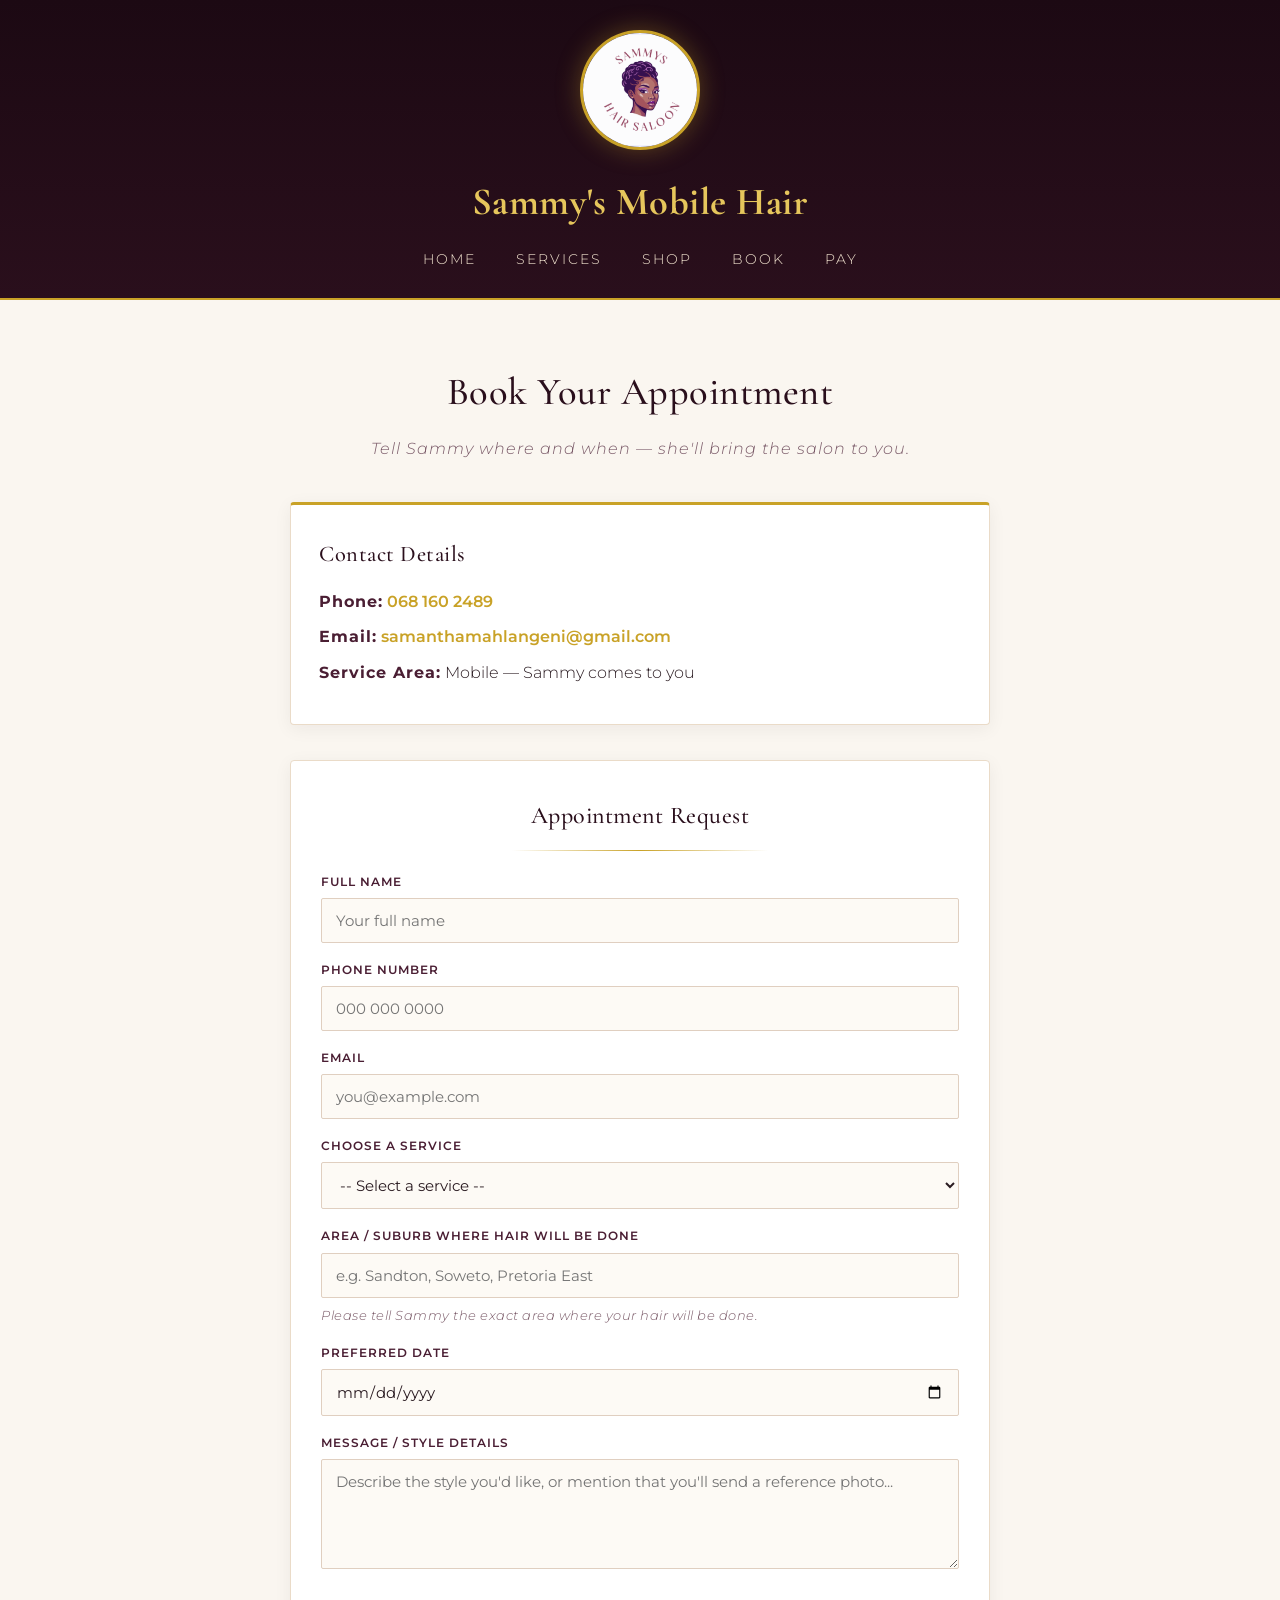
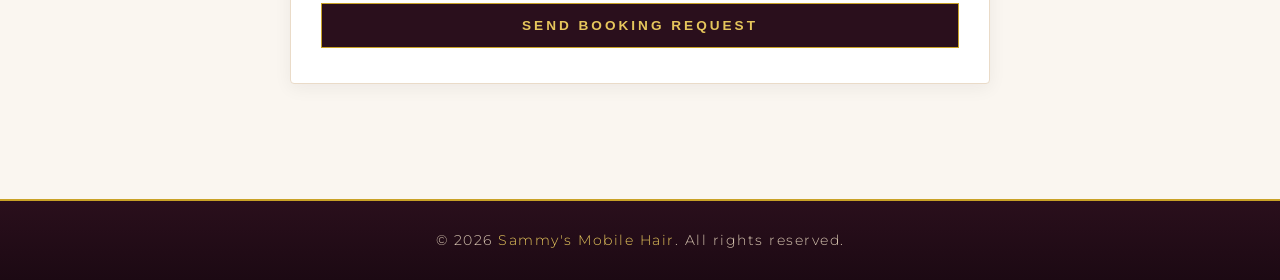
==== contact.html @ 52308fa1 "Add files via upload" ====
<!DOCTYPE html>
<html lang="en">
<head>
    <meta charset="UTF-8">
    <meta name="viewport" content="width=device-width, initial-scale=1.0">
    <meta name="description" content="Book your mobile hair appointment with Sammy's Mobile Hair. Tell Sammy your area, choose your style, and she'll come to you.">
    <title>Book Now | Sammy's Mobile Hair</title>
    <link href="https://fonts.googleapis.com/css2?family=Cormorant+Garamond:wght@500;700&family=Montserrat:wght@300;400;600&display=swap" rel="stylesheet">
    <style>
        :root {
            --plum: #2a0f1c;
            --plum-soft: #4a1e33;
            --gold: #c9a227;
            --gold-soft: #e6c65c;
            --cream: #faf6f0;
            --text: #2b1c22;
        }
        * { box-sizing: border-box; margin: 0; padding: 0; }
        body {
            font-family: 'Montserrat', Arial, sans-serif;
            background: var(--cream);
            color: var(--text);
            line-height: 1.7;
            font-weight: 300;
        }
        h1, h2, h3 { font-family: 'Cormorant Garamond', Georgia, serif; letter-spacing: 0.5px; }

        header {
            background: linear-gradient(180deg, #1c0913 0%, #2a0f1c 100%);
            color: #fff;
            text-align: center;
            padding: 30px 20px 25px;
            border-bottom: 2px solid var(--gold);
        }
        header img {
            width: 120px; height: 120px;
            border-radius: 50%;
            object-fit: cover;
            border: 3px solid var(--gold);
            box-shadow: 0 0 25px rgba(201,162,39,0.35);
        }
        header h1 {
            color: var(--gold-soft);
            font-size: 2.4em;
            margin-top: 12px;
            font-weight: 700;
        }
        nav { margin-top: 10px; }
        nav a {
            color: #f3e5d1;
            text-decoration: none;
            letter-spacing: 2px;
            text-transform: uppercase;
            font-size: 0.85em;
            margin: 0 14px;
            padding: 8px 4px;
            position: relative;
            transition: color 0.3s;
        }
        nav a::after {
            content: ""; position: absolute;
            left: 0; right: 0; bottom: 0;
            height: 1px; background: var(--gold);
            transform: scaleX(0);
            transition: transform 0.3s;
        }
        nav a:hover { color: var(--gold-soft); }
        nav a:hover::after { transform: scaleX(1); }

        main {
            max-width: 750px;
            margin: 0 auto;
            padding: 60px 25px;
        }
        main > h2 {
            color: var(--plum);
            font-size: 2.4em;
            text-align: center;
            margin-bottom: 10px;
            font-weight: 500;
        }
        .intro {
            text-align: center;
            color: #7a5a68;
            font-style: italic;
            margin-bottom: 40px;
            letter-spacing: 1px;
        }

        .details {
            background: #fff;
            padding: 30px 28px;
            border-radius: 4px;
            border: 1px solid #eadbc8;
            border-top: 3px solid var(--gold);
            box-shadow: 0 4px 18px rgba(42,15,28,0.06);
            margin-bottom: 35px;
        }
        .details h3 {
            color: var(--plum);
            margin-bottom: 15px;
            font-size: 1.4em;
            font-weight: 500;
        }
        .details p { margin-bottom: 8px; }
        .details p strong { color: var(--plum-soft); letter-spacing: 1px; }
        .details a { color: var(--gold); text-decoration: none; font-weight: 600; }
        .details a:hover { text-decoration: underline; }

        form {
            background: #fff;
            padding: 35px 30px;
            border-radius: 4px;
            border: 1px solid #eadbc8;
            box-shadow: 0 4px 18px rgba(42,15,28,0.06);
        }
        form h3 {
            color: var(--plum);
            font-size: 1.5em;
            margin-bottom: 20px;
            text-align: center;
            font-weight: 500;
            position: relative;
            padding-bottom: 14px;
        }
        form h3::after {
            content: "";
            position: absolute;
            left: 30%; right: 30%; bottom: 0;
            height: 1px;
            background: linear-gradient(90deg, transparent, var(--gold), transparent);
        }
        label {
            display: block;
            font-weight: 600;
            color: var(--plum-soft);
            margin-bottom: 6px;
            margin-top: 16px;
            letter-spacing: 1px;
            text-transform: uppercase;
            font-size: 0.78em;
        }
        input, select, textarea {
            width: 100%;
            padding: 12px 14px;
            border: 1px solid #e0cfc0;
            border-radius: 2px;
            font-family: inherit;
            font-size: 0.95em;
            background: #fdfaf5;
            color: var(--text);
            transition: border-color 0.3s, box-shadow 0.3s;
        }
        input:focus, select:focus, textarea:focus {
            outline: none;
            border-color: var(--gold);
            box-shadow: 0 0 0 3px rgba(201,162,39,0.15);
            background: #fff;
        }
        textarea { resize: vertical; min-height: 110px; }
        button[type="submit"] {
            margin-top: 25px;
            background: var(--plum);
            color: var(--gold-soft);
            border: 1px solid var(--gold);
            padding: 14px 24px;
            font-size: 0.85em;
            font-weight: 600;
            letter-spacing: 3px;
            text-transform: uppercase;
            cursor: pointer;
            transition: all 0.3s;
            width: 100%;
        }
        button[type="submit"]:hover {
            background: var(--gold);
            color: var(--plum);
            letter-spacing: 4px;
        }

        .hint {
            font-size: 0.82em;
            color: #7a5a68;
            font-style: italic;
            margin-top: 6px;
            letter-spacing: 0.5px;
        }

        footer {
            background: linear-gradient(180deg, #2a0f1c, #1c0913);
            color: #d7c5b0;
            text-align: center;
            padding: 28px 20px;
            margin-top: 55px;
            font-size: 0.85em;
            letter-spacing: 1.5px;
            border-top: 2px solid var(--gold);
        }
        footer p span { color: var(--gold-soft); }

        @media (max-width: 600px) {
            header h1 { font-size: 1.9em; }
            main > h2 { font-size: 1.9em; }
            form { padding: 25px 20px; }
        }
    </style>
</head>
<body>

<header>
    <img src="Screenshot 2026-09-15 091352.png" alt="Sammy's Mobile Hair Logo">
    <h1>Sammy's Mobile Hair</h1>
    <nav>
       <a href="index.html">Home</a>
        <a href="service.html">Services</a>
        <a href="shop.html">Shop</a>
        <a href="contact.html">Book</a>
        <a href="pay.html">Pay</a>
    </nav>
</header>

<main>
    <h2>Book Your Appointment</h2>
    <p class="intro">Tell Sammy where and when — she'll bring the salon to you.</p>

    <div class="details">
        <h3>Contact Details</h3>
        <p><strong>Phone:</strong> <a href="tel:+27681602489">068 160 2489</a></p>
        <p><strong>Email:</strong> <a href="mailto:samanthamahlangeni@gmail.com">samanthamahlangeni@gmail.com</a></p>
        <p><strong>Service Area:</strong> Mobile — Sammy comes to you</p>
    </div>

    <form action="mailto:samanthamahlangeni@gmail.com" method="post" enctype="text/plain">
        <h3>Appointment Request</h3>

        <label for="name">Full Name</label>
        <input type="text" id="name" name="name" placeholder="Your full name" required autocomplete="name">

        <label for="phone">Phone Number</label>
        <input type="tel" id="phone" name="phone" placeholder="000 000 0000" required autocomplete="tel">

        <label for="email">Email</label>
        <input type="email" id="email" name="email" placeholder="you@example.com" required autocomplete="email">

        <label for="service">Choose a Service</label>
        <select id="service" name="service" required>
            <option value="">-- Select a service --</option>
            <option>Hair Styling</option>
            <option>Braiding</option>
            <option>Hair Treatment</option>
            <option>Special Occasion Styling</option>
            <option>Custom Style (from reference photo)</option>
        </select>

        <label for="area">Area / Suburb Where Hair Will Be Done</label>
        <input type="text" id="area" name="area" placeholder="e.g. Sandton, Soweto, Pretoria East" required>
        <p class="hint">Please tell Sammy the exact area where your hair will be done.</p>

        <label for="date">Preferred Date</label>
        <input type="date" id="date" name="date" required>

        <label for="message">Message / Style Details</label>
        <textarea id="message" name="message" placeholder="Describe the style you'd like, or mention that you'll send a reference photo..."></textarea>

        <button type="submit">Send Booking Request</button>
    </form>
</main>

<footer>
    <p>&copy; 2026 <span>Sammy's Mobile Hair</span>. All rights reserved.</p>
</footer>

</body>
</html>
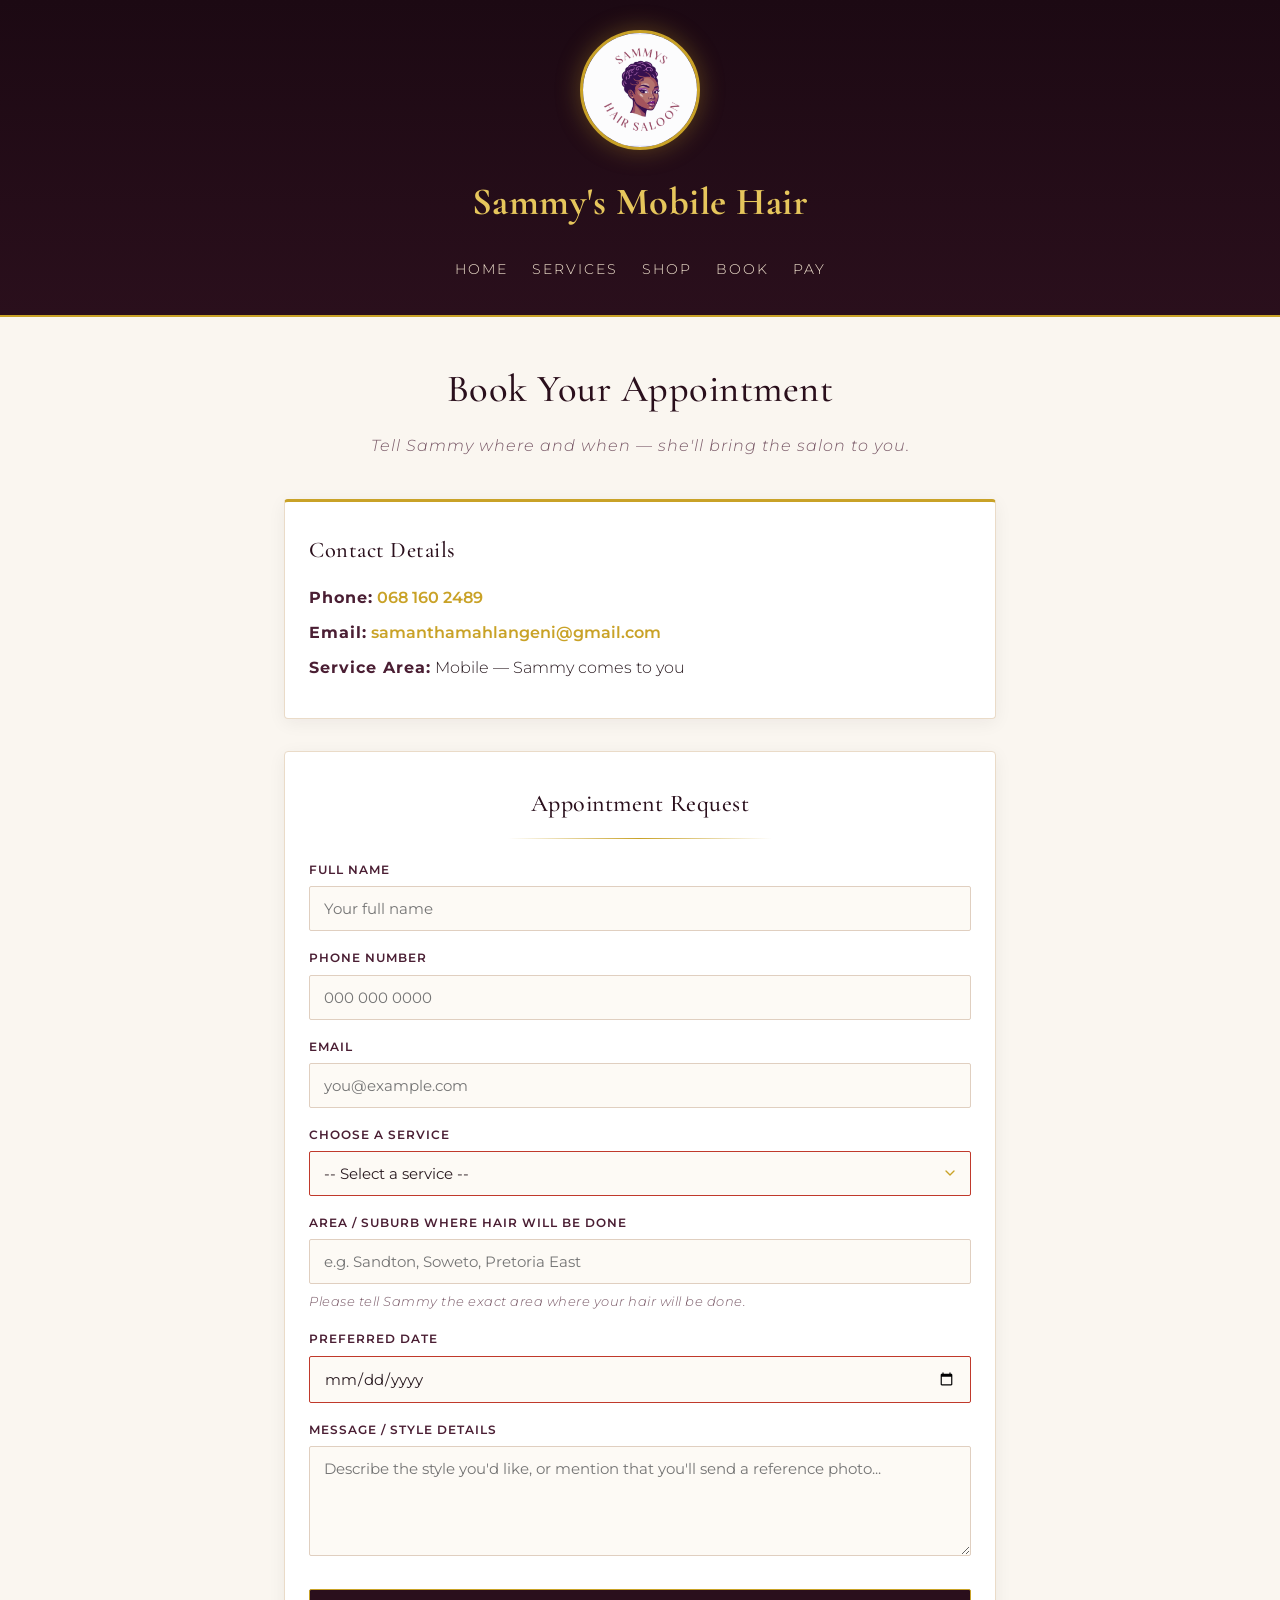
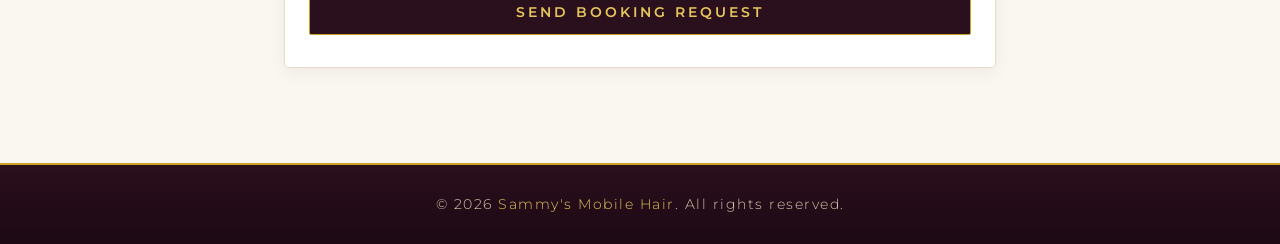
==== commit 9c782c03: "Update contact.html" ====
--- a/contact.html
+++ b/contact.html
@@ -2,11 +2,12 @@
 <html lang="en">
 <head>
     <meta charset="UTF-8">
-    <meta name="viewport" content="width=device-width, initial-scale=1.0">
+    <meta name="viewport" content="width=device-width, initial-scale=1.0, user-scalable=yes">
     <meta name="description" content="Book your mobile hair appointment with Sammy's Mobile Hair. Tell Sammy your area, choose your style, and she'll come to you.">
     <title>Book Now | Sammy's Mobile Hair</title>
     <link href="https://fonts.googleapis.com/css2?family=Cormorant+Garamond:wght@500;700&family=Montserrat:wght@300;400;600&display=swap" rel="stylesheet">
     <style>
+        /* ===== ROOT VARIABLES ===== */
         :root {
             --plum: #2a0f1c;
             --plum-soft: #4a1e33;
@@ -15,16 +16,34 @@
             --cream: #faf6f0;
             --text: #2b1c22;
         }
-        * { box-sizing: border-box; margin: 0; padding: 0; }
+
+        /* ===== RESET & GLOBAL ===== */
+        * {
+            box-sizing: border-box;
+            margin: 0;
+            padding: 0;
+        }
+
+        html {
+            scroll-behavior: smooth;
+        }
+
         body {
             font-family: 'Montserrat', Arial, sans-serif;
             background: var(--cream);
             color: var(--text);
             line-height: 1.7;
             font-weight: 300;
-        }
-        h1, h2, h3 { font-family: 'Cormorant Garamond', Georgia, serif; letter-spacing: 0.5px; }
-
+            -webkit-tap-highlight-color: transparent;
+            touch-action: manipulation;
+        }
+
+        h1, h2, h3 {
+            font-family: 'Cormorant Garamond', Georgia, serif;
+            letter-spacing: 0.5px;
+        }
+
+        /* ===== HEADER ===== */
         header {
             background: linear-gradient(180deg, #1c0913 0%, #2a0f1c 100%);
             color: #fff;
@@ -32,104 +51,172 @@
             padding: 30px 20px 25px;
             border-bottom: 2px solid var(--gold);
         }
+
         header img {
-            width: 120px; height: 120px;
+            width: clamp(90px, 20vw, 120px);
+            height: clamp(90px, 20vw, 120px);
             border-radius: 50%;
             object-fit: cover;
             border: 3px solid var(--gold);
-            box-shadow: 0 0 25px rgba(201,162,39,0.35);
-        }
+            box-shadow: 0 0 25px rgba(201, 162, 39, 0.35);
+            transition: transform 0.3s ease;
+        }
+
+        header img:hover {
+            transform: scale(1.02);
+        }
+
         header h1 {
             color: var(--gold-soft);
-            font-size: 2.4em;
+            font-size: clamp(1.6rem, 6vw, 2.4em);
             margin-top: 12px;
             font-weight: 700;
         }
-        nav { margin-top: 10px; }
+
+        /* ===== NAVIGATION ===== */
+        nav {
+            margin-top: 15px;
+            display: flex;
+            flex-wrap: wrap;
+            justify-content: center;
+            gap: 0.3rem 1rem;
+        }
+
         nav a {
             color: #f3e5d1;
             text-decoration: none;
             letter-spacing: 2px;
             text-transform: uppercase;
-            font-size: 0.85em;
-            margin: 0 14px;
+            font-size: clamp(0.7rem, 3vw, 0.85em);
             padding: 8px 4px;
             position: relative;
             transition: color 0.3s;
-        }
+            white-space: nowrap;
+        }
+
         nav a::after {
-            content: ""; position: absolute;
-            left: 0; right: 0; bottom: 0;
-            height: 1px; background: var(--gold);
+            content: "";
+            position: absolute;
+            left: 0;
+            right: 0;
+            bottom: 0;
+            height: 1px;
+            background: var(--gold);
             transform: scaleX(0);
             transition: transform 0.3s;
         }
-        nav a:hover { color: var(--gold-soft); }
-        nav a:hover::after { transform: scaleX(1); }
-
+
+        nav a:hover {
+            color: var(--gold-soft);
+        }
+
+        nav a:hover::after {
+            transform: scaleX(1);
+        }
+
+        /* ===== MAIN ===== */
         main {
             max-width: 750px;
             margin: 0 auto;
-            padding: 60px 25px;
-        }
+            padding: 2.5rem 1.2rem;
+        }
+
         main > h2 {
             color: var(--plum);
-            font-size: 2.4em;
+            font-size: clamp(1.6rem, 6vw, 2.4em);
             text-align: center;
             margin-bottom: 10px;
             font-weight: 500;
         }
+
         .intro {
             text-align: center;
             color: #7a5a68;
             font-style: italic;
-            margin-bottom: 40px;
+            margin-bottom: 2.5rem;
             letter-spacing: 1px;
-        }
-
+            font-size: clamp(0.9rem, 3.5vw, 1rem);
+        }
+
+        /* ===== CONTACT DETAILS CARD ===== */
         .details {
             background: #fff;
-            padding: 30px 28px;
+            padding: 1.8rem 1.5rem;
             border-radius: 4px;
             border: 1px solid #eadbc8;
             border-top: 3px solid var(--gold);
-            box-shadow: 0 4px 18px rgba(42,15,28,0.06);
-            margin-bottom: 35px;
-        }
+            box-shadow: 0 4px 18px rgba(42, 15, 28, 0.06);
+            margin-bottom: 2rem;
+            transition: box-shadow 0.3s;
+        }
+
+        .details:hover {
+            box-shadow: 0 8px 28px rgba(42, 15, 28, 0.1);
+        }
+
         .details h3 {
             color: var(--plum);
             margin-bottom: 15px;
-            font-size: 1.4em;
+            font-size: clamp(1.2rem, 4.5vw, 1.4em);
             font-weight: 500;
         }
-        .details p { margin-bottom: 8px; }
-        .details p strong { color: var(--plum-soft); letter-spacing: 1px; }
-        .details a { color: var(--gold); text-decoration: none; font-weight: 600; }
-        .details a:hover { text-decoration: underline; }
-
+
+        .details p {
+            margin-bottom: 8px;
+            font-size: clamp(0.9rem, 3.5vw, 1rem);
+        }
+
+        .details p strong {
+            color: var(--plum-soft);
+            letter-spacing: 1px;
+        }
+
+        .details a {
+            color: var(--gold);
+            text-decoration: none;
+            font-weight: 600;
+            transition: color 0.2s;
+        }
+
+        .details a:hover {
+            text-decoration: underline;
+            color: var(--plum);
+        }
+
+        /* ===== FORM ===== */
         form {
             background: #fff;
-            padding: 35px 30px;
+            padding: 2rem 1.5rem;
             border-radius: 4px;
             border: 1px solid #eadbc8;
-            box-shadow: 0 4px 18px rgba(42,15,28,0.06);
-        }
+            box-shadow: 0 4px 18px rgba(42, 15, 28, 0.06);
+            transition: box-shadow 0.3s;
+        }
+
+        form:hover {
+            box-shadow: 0 8px 28px rgba(42, 15, 28, 0.1);
+        }
+
         form h3 {
             color: var(--plum);
-            font-size: 1.5em;
+            font-size: clamp(1.3rem, 5vw, 1.5em);
             margin-bottom: 20px;
             text-align: center;
             font-weight: 500;
             position: relative;
             padding-bottom: 14px;
         }
+
         form h3::after {
             content: "";
             position: absolute;
-            left: 30%; right: 30%; bottom: 0;
+            left: 30%;
+            right: 30%;
+            bottom: 0;
             height: 1px;
             background: linear-gradient(90deg, transparent, var(--gold), transparent);
         }
+
         label {
             display: block;
             font-weight: 600;
@@ -138,137 +225,328 @@
             margin-top: 16px;
             letter-spacing: 1px;
             text-transform: uppercase;
-            font-size: 0.78em;
-        }
+            font-size: clamp(0.7rem, 2.8vw, 0.78em);
+        }
+
         input, select, textarea {
             width: 100%;
             padding: 12px 14px;
             border: 1px solid #e0cfc0;
             border-radius: 2px;
             font-family: inherit;
-            font-size: 0.95em;
+            font-size: clamp(0.9rem, 3.5vw, 0.95em);
             background: #fdfaf5;
             color: var(--text);
-            transition: border-color 0.3s, box-shadow 0.3s;
-        }
+            transition: border-color 0.3s, box-shadow 0.3s, background 0.3s;
+            -webkit-appearance: none;
+            appearance: none;
+        }
+
         input:focus, select:focus, textarea:focus {
             outline: none;
             border-color: var(--gold);
-            box-shadow: 0 0 0 3px rgba(201,162,39,0.15);
+            box-shadow: 0 0 0 3px rgba(201, 162, 39, 0.15);
             background: #fff;
         }
-        textarea { resize: vertical; min-height: 110px; }
+
+        textarea {
+            resize: vertical;
+            min-height: 110px;
+        }
+
+        select {
+            background-image: url("data:image/svg+xml;charset=UTF-8,%3csvg xmlns='http://www.w3.org/2000/svg' viewBox='0 0 24 24' fill='none' stroke='%23c9a227' stroke-width='2' stroke-linecap='round' stroke-linejoin='round'%3e%3cpolyline points='6 9 12 15 18 9'%3e%3c/polyline%3e%3c/svg%3e");
+            background-repeat: no-repeat;
+            background-position: right 12px center;
+            background-size: 16px;
+            padding-right: 40px;
+        }
+
+        /* ===== SUBMIT BUTTON ===== */
         button[type="submit"] {
             margin-top: 25px;
             background: var(--plum);
             color: var(--gold-soft);
             border: 1px solid var(--gold);
             padding: 14px 24px;
-            font-size: 0.85em;
+            font-size: clamp(0.75rem, 3vw, 0.85em);
             font-weight: 600;
             letter-spacing: 3px;
             text-transform: uppercase;
             cursor: pointer;
             transition: all 0.3s;
             width: 100%;
-        }
+            font-family: inherit;
+            -webkit-appearance: none;
+            appearance: none;
+            border-radius: 2px;
+        }
+
         button[type="submit"]:hover {
             background: var(--gold);
             color: var(--plum);
             letter-spacing: 4px;
         }
 
+        button[type="submit"]:active {
+            transform: scale(0.98);
+        }
+
+        /* ===== HINT TEXT ===== */
         .hint {
-            font-size: 0.82em;
+            font-size: clamp(0.75rem, 3vw, 0.82em);
             color: #7a5a68;
             font-style: italic;
             margin-top: 6px;
             letter-spacing: 0.5px;
         }
 
+        /* ===== FOOTER ===== */
         footer {
             background: linear-gradient(180deg, #2a0f1c, #1c0913);
             color: #d7c5b0;
             text-align: center;
             padding: 28px 20px;
             margin-top: 55px;
-            font-size: 0.85em;
+            font-size: clamp(0.75rem, 3vw, 0.85em);
             letter-spacing: 1.5px;
             border-top: 2px solid var(--gold);
         }
-        footer p span { color: var(--gold-soft); }
-
+
+        footer p span {
+            color: var(--gold-soft);
+        }
+
+        /* ===== RESPONSIVE TWEAKS ===== */
         @media (max-width: 600px) {
-            header h1 { font-size: 1.9em; }
-            main > h2 { font-size: 1.9em; }
-            form { padding: 25px 20px; }
+            header {
+                padding: 1.5rem 1rem;
+            }
+
+            nav {
+                gap: 0.2rem 0.6rem;
+            }
+
+            nav a {
+                letter-spacing: 1px;
+                padding: 6px 2px;
+            }
+
+            main {
+                padding: 2rem 1rem;
+            }
+
+            .details {
+                padding: 1.5rem 1.2rem;
+            }
+
+            form {
+                padding: 1.5rem 1.2rem;
+            }
+
+            button[type="submit"] {
+                letter-spacing: 2px;
+                padding: 13px 20px;
+            }
+        }
+
+        @media (max-width: 400px) {
+            header img {
+                width: 80px;
+                height: 80px;
+            }
+
+            nav a {
+                font-size: 0.65rem;
+                letter-spacing: 1px;
+            }
+
+            main > h2 {
+                font-size: 1.5rem;
+            }
+
+            form h3::after {
+                left: 20%;
+                right: 20%;
+            }
+
+            .details p {
+                font-size: 0.85rem;
+            }
+        }
+
+        /* ===== ACCESSIBILITY ===== */
+        a:focus-visible,
+        button:focus-visible,
+        input:focus-visible,
+        select:focus-visible,
+        textarea:focus-visible {
+            outline: 3px solid var(--gold);
+            outline-offset: 2px;
+        }
+
+        /* ===== FORM VALIDATION STYLES ===== */
+        input:invalid:not(:placeholder-shown),
+        select:invalid:not(:placeholder-shown),
+        textarea:invalid:not(:placeholder-shown) {
+            border-color: #c0392b;
+        }
+
+        input:valid:not(:placeholder-shown),
+        select:valid:not(:placeholder-shown),
+        textarea:valid:not(:placeholder-shown) {
+            border-color: #27ae60;
         }
     </style>
 </head>
 <body>
 
-<header>
-    <img src="Screenshot 2026-09-15 091352.png" alt="Sammy's Mobile Hair Logo">
-    <h1>Sammy's Mobile Hair</h1>
-    <nav>
-       <a href="index.html">Home</a>
-        <a href="service.html">Services</a>
-        <a href="shop.html">Shop</a>
-        <a href="contact.html">Book</a>
-        <a href="pay.html">Pay</a>
-    </nav>
-</header>
-
-<main>
-    <h2>Book Your Appointment</h2>
-    <p class="intro">Tell Sammy where and when — she'll bring the salon to you.</p>
-
-    <div class="details">
-        <h3>Contact Details</h3>
-        <p><strong>Phone:</strong> <a href="tel:+27681602489">068 160 2489</a></p>
-        <p><strong>Email:</strong> <a href="mailto:samanthamahlangeni@gmail.com">samanthamahlangeni@gmail.com</a></p>
-        <p><strong>Service Area:</strong> Mobile — Sammy comes to you</p>
-    </div>
-
-    <form action="mailto:samanthamahlangeni@gmail.com" method="post" enctype="text/plain">
-        <h3>Appointment Request</h3>
-
-        <label for="name">Full Name</label>
-        <input type="text" id="name" name="name" placeholder="Your full name" required autocomplete="name">
-
-        <label for="phone">Phone Number</label>
-        <input type="tel" id="phone" name="phone" placeholder="000 000 0000" required autocomplete="tel">
-
-        <label for="email">Email</label>
-        <input type="email" id="email" name="email" placeholder="you@example.com" required autocomplete="email">
-
-        <label for="service">Choose a Service</label>
-        <select id="service" name="service" required>
-            <option value="">-- Select a service --</option>
-            <option>Hair Styling</option>
-            <option>Braiding</option>
-            <option>Hair Treatment</option>
-            <option>Special Occasion Styling</option>
-            <option>Custom Style (from reference photo)</option>
-        </select>
-
-        <label for="area">Area / Suburb Where Hair Will Be Done</label>
-        <input type="text" id="area" name="area" placeholder="e.g. Sandton, Soweto, Pretoria East" required>
-        <p class="hint">Please tell Sammy the exact area where your hair will be done.</p>
-
-        <label for="date">Preferred Date</label>
-        <input type="date" id="date" name="date" required>
-
-        <label for="message">Message / Style Details</label>
-        <textarea id="message" name="message" placeholder="Describe the style you'd like, or mention that you'll send a reference photo..."></textarea>
-
-        <button type="submit">Send Booking Request</button>
-    </form>
-</main>
-
-<footer>
-    <p>&copy; 2026 <span>Sammy's Mobile Hair</span>. All rights reserved.</p>
-</footer>
+    <!-- ===== HEADER ===== -->
+    <header>
+        <img src="Screenshot 2026-09-15 091352.png" alt="Sammy's Mobile Hair Logo">
+        <h1>Sammy's Mobile Hair</h1>
+        <nav>
+            <a href="index.html">Home</a>
+            <a href="service.html">Services</a>
+            <a href="shop.html">Shop</a>
+            <a href="contact.html">Book</a>
+            <a href="pay.html">Pay</a>
+        </nav>
+    </header>
+
+    <!-- ===== MAIN CONTENT ===== -->
+    <main>
+        <h2>Book Your Appointment</h2>
+        <p class="intro">Tell Sammy where and when — she'll bring the salon to you.</p>
+
+        <!-- CONTACT DETAILS -->
+        <div class="details">
+            <h3>Contact Details</h3>
+            <p><strong>Phone:</strong> <a href="tel:+27681602489">068 160 2489</a></p>
+            <p><strong>Email:</strong> <a href="mailto:samanthamahlangeni@gmail.com">samanthamahlangeni@gmail.com</a></p>
+            <p><strong>Service Area:</strong> Mobile — Sammy comes to you</p>
+        </div>
+
+        <!-- BOOKING FORM -->
+        <form action="mailto:samanthamahlangeni@gmail.com" method="post" enctype="text/plain" id="booking-form">
+            <h3>Appointment Request</h3>
+
+            <label for="name">Full Name</label>
+            <input type="text" id="name" name="name" placeholder="Your full name" required autocomplete="name">
+
+            <label for="phone">Phone Number</label>
+            <input type="tel" id="phone" name="phone" placeholder="000 000 0000" required autocomplete="tel">
+
+            <label for="email">Email</label>
+            <input type="email" id="email" name="email" placeholder="you@example.com" required autocomplete="email">
+
+            <label for="service">Choose a Service</label>
+            <select id="service" name="service" required>
+                <option value="">-- Select a service --</option>
+                <option>Hair Styling</option>
+                <option>Braiding</option>
+                <option>Hair Treatment</option>
+                <option>Special Occasion Styling</option>
+                <option>Custom Style (from reference photo)</option>
+            </select>
+
+            <label for="area">Area / Suburb Where Hair Will Be Done</label>
+            <input type="text" id="area" name="area" placeholder="e.g. Sandton, Soweto, Pretoria East" required>
+            <p class="hint">Please tell Sammy the exact area where your hair will be done.</p>
+
+            <label for="date">Preferred Date</label>
+            <input type="date" id="date" name="date" required>
+
+            <label for="message">Message / Style Details</label>
+            <textarea id="message" name="message" placeholder="Describe the style you'd like, or mention that you'll send a reference photo..."></textarea>
+
+            <button type="submit">Send Booking Request</button>
+        </form>
+    </main>
+
+    <!-- ===== FOOTER ===== -->
+    <footer>
+        <p>&copy; 2026 <span>Sammy's Mobile Hair</span>. All rights reserved.</p>
+    </footer>
+
+    <!-- ===== INTERACTIVE JAVASCRIPT ===== -->
+    <script>
+        (function() {
+            'use strict';
+
+            // ===== FORM SUBMISSION FEEDBACK =====
+            const form = document.getElementById('booking-form');
+            if (form) {
+                form.addEventListener('submit', function(e) {
+                    const button = this.querySelector('button[type="submit"]');
+                    if (button) {
+                        button.textContent = 'Sending...';
+                        button.disabled = true;
+                        button.style.opacity = '0.7';
+                    }
+                    // Form will continue to submit normally via mailto:
+                    // The button state will reset if user navigates back
+                });
+            }
+
+            // ===== TOUCH FEEDBACK FOR BUTTONS AND LINKS =====
+            const interactiveElements = document.querySelectorAll('a, button, input, select, textarea');
+            interactiveElements.forEach(function(el) {
+                el.addEventListener('touchstart', function() {
+                    // Add subtle feedback class
+                    this.style.transition = 'transform 0.1s';
+                }, { passive: true });
+
+                el.addEventListener('touchend', function() {
+                    this.style.transition = '';
+                });
+            });
+
+            // ===== DETECT TOUCH DEVICE =====
+            if ('ontouchstart' in window || navigator.maxTouchPoints > 0) {
+                document.body.classList.add('touch-device');
+            }
+
+            // ===== SMOOTH SCROLL FOR INTERNAL LINKS =====
+            document.querySelectorAll('a[href^="#"]').forEach(function(anchor) {
+                anchor.addEventListener('click', function(e) {
+                    const targetId = this.getAttribute('href');
+                    if (targetId === '#') return;
+                    const targetEl = document.querySelector(targetId);
+                    if (targetEl) {
+                        e.preventDefault();
+                        targetEl.scrollIntoView({ behavior: 'smooth', block: 'start' });
+                    }
+                });
+            });
+
+            // ===== DATE INPUT MINIMUM SET TO TODAY =====
+            const dateInput = document.getElementById('date');
+            if (dateInput) {
+                const today = new Date().toISOString().split('T')[0];
+                dateInput.setAttribute('min', today);
+            }
+
+            // ===== AUTO-ADVANCE / FOCUS IMPROVEMENTS =====
+            // When user selects a service, gently move focus to the next field
+            const serviceSelect = document.getElementById('service');
+            if (serviceSelect) {
+                serviceSelect.addEventListener('change', function() {
+                    if (this.value) {
+                        const areaInput = document.getElementById('area');
+                        if (areaInput && !areaInput.value) {
+                            // Don't auto-focus on mobile as it may be jarring
+                            if (window.innerWidth > 768) {
+                                areaInput.focus();
+                            }
+                        }
+                    }
+                });
+            }
+
+            console.log('Sammy\'s Mobile Hair – booking page ready.');
+        })();
+    </script>
 
 </body>
-</html>+</html>
